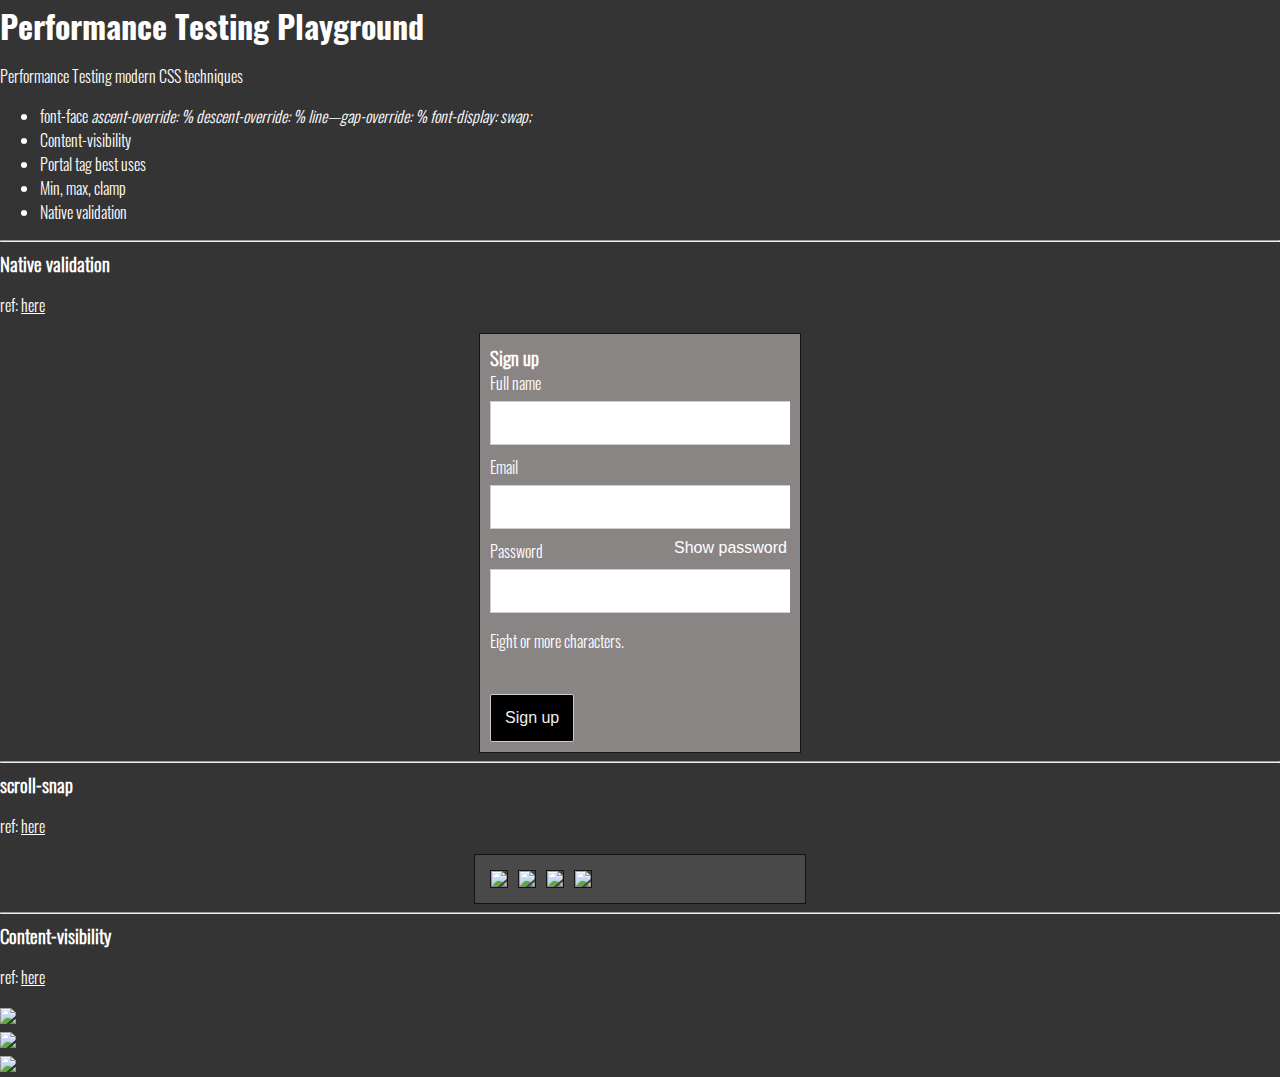
==== index.html @ 06c96e79 "index update" ====
<!DOCTYPE html> 
<html>
<head>
    <title>Performance Testing Playground</title>
    <link href="css/main.css" rel="stylesheet" type="text/css">
    <link href="css/form.css" rel="stylesheet" type="text/css">
    <script src="js/sign-UpForm.js" defer></script>

</head>
<body>
    <h1>Performance Testing Playground </h1>
<p>Performance Testing modern CSS techniques</p>
<ul><!--make sticky-->
    <li>font-face <i>ascent-override: % descent-override: % line—gap-override: % font-display: swap;</i> </li>
    <li>Content-visibility</li>
    <li>Portal tag best uses</li>
    <li>Min, max, clamp </li>
    <li>Native validation</li>
</ul>
<hr>
<h3>Native validation</h3>
<p>ref: <a href="https://web.dev/sign-up-form-best-practices/">here</a></p>
<div id="form-container">
    <form action="#" method="post">     
        <h3>Sign up</h3>
        <section>        
        <label for="name">Full name</label>
        <input id="name" name="name" autocomplete="name" 
                pattern="[\p{L}\.\- ]+" required>
        </section>
        <section>        
        <label for="email">Email</label>
        <input id="email" name="email" autocomplete="username"
                type="email" required>
        </section>
        <section>
            <label for="password">Password</label>
            <button id="toggle-password" type="button" aria-label="Show password as plain text. 
                    Warning: this will display your password on the screen.">Show password</button>
            <input id="password" name="password" type="password" autocomplete="new-password" 
                minlength="8" aria-describedby="password-constraints" required>
            <div id="password-constraints"> <p>Eight or more characters.</p></div>
        </section>
        <button id="sign-up">Sign up</button>
    </form>
</div>

<hr>

<h3>scroll-snap</h3>
<p>ref: <a href="https://developers.google.com/web/updates/2018/07/css-scroll-snap#the_case_for_scroll_snapping">here</a></p>
<div id="gallery">
    <img src="https://source.unsplash.com/random/300x300?123">
    <img src="https://source.unsplash.com/random/300x300?321">
    <img src="https://source.unsplash.com/random/300x300?234">
    <img src="https://source.unsplash.com/random/300x300?543">
</div>
<hr>
<h3>Content-visibility</h3>
<p>ref: <a href="https://web.dev/content-visibility/">here</a></p>
<section>
    <img src="https://source.unsplash.com/random/1200x800">

</section>
<section>
    <img src="https://source.unsplash.com/random/1200x400">

</section>
<section>
    <img src="https://source.unsplash.com/random/1200x600">

</section>

</body>
</html>
---- css/main.css ----
html, body, div, span, applet, object, iframe,
h1, h2, h3, h4, h5, h6, p, blockquote, pre,
a, abbr, acronym, address, big, cite, code,
del, dfn, em, img, ins, kbd, q, s, samp,
small, strike, strong, sub, sup, tt, var,
b, u, i, center,
dl, dt, dd, ol, ul, li,
fieldset, form, label, legend,
table, caption, tbody, tfoot, thead, tr, th, td,
article, aside, canvas, details, embed, 
figure, figcaption, footer, header, hgroup, 
menu, nav, output, ruby, section, summary,
time, mark, audio, video {
	margin: 0;
	padding: 0;
	border: 0;
	vertical-align: baseline;
}


@font-face {
    
    ascent-override: 125%;
    descent-override: 25%;
    line-gap-override: 0%;
    font-family: 'Oswald';
    src: url('../fonts/Oswald/Oswald-VariableFont_wght.ttf') format("truetype");
    font-display: swap;
  }
  @font-face {
    font-family: 'OswaldLite';
    src: url('../fonts/Oswald/static/Oswald-Light.ttf') format("truetype");
  }
body{
    background-color: #353434;
    color: #ffffff;
    font-family: "OswaldLite", Arial;

}
p{
    display: block;
    margin-block-start: 1em;
    margin-block-end: 1em;
    margin-inline-start: 0px;
    margin-inline-end: 0px;
}
a{
  color: #ffffff;
}
ul{
    display: block;
    
    margin-block-start: 1em;
    margin-block-end: 1em;
    margin-inline-start: 0px;
    margin-inline-end: 0px;
    padding-inline-start: 40px;
}
h1{
    font-family: "Oswald";
    
}
section{
    
    content-visibility: auto;
    contain-intrinsic-size: 1000px; /* Acts as a placeholder size in lieu of rendered content.*/
    /*https://web.dev/content-visibility/*/
  }


  #gallery {
    background-color: #494949;

    scroll-snap-type: x mandatory;
    width: 310px;
    overflow-x: scroll;
    display: flex;

    margin: auto;
  
  border: 1px solid #141414;
  padding: 10px;
  }
  
  #gallery img {
     scroll-snap-align: center;
     border: 1px solid #141414;
     margin: 5px;
  }
---- css/form.css ----
#form-container{
    max-width: 300px;
    background-color: #8a8585;
    padding: 10px;
   /* display: grid;
    place-items: center;*/
    
  margin: auto;
  width: 60%;
  border: 1px solid #141414;
  padding: 10px;

}

button#sign-up {
    background-color: black;
    border: 1px solid #ccc;
    border-radius: 2px;
    color: #eee;
    cursor: pointer;
    display: block;
    font-size: 20px; /* fallback */
    font-size: var(--small-mobile-font-size);
    font-weight: 400;
    margin: 3px 0 0 0;
    padding: 14px;
  }
  
  button:disabled {
    color: #888;
    cursor: default;
  }
  
  button#sign-up:not(:disabled):hover {
    background-color: #333;
    color: white;
  }
  
  button#toggle-password {
    background: none;
    border: none;
    cursor: pointer;
    font-size: 20px; /* fallback */
    font-size: var(--small-mobile-font-size);
    font-weight: 300;
    padding: 0;
    /* Display at the top right of the password section */
    position: absolute;
    top: 0;
    right: 3px;
    color: #ffffff;
  }
  
 
  

  
  input {
    border: 1px solid #ccc;
    font-size: 22px; /* fallback */
    font-size: var(--large-mobile-font-size);
    padding: 12px;
    width: 90%; /* fallback */
    width: 100%; /* full width minus padding */
    
  }
  
  input:not(:focus):invalid {
    color: red;
    outline-color: red;
  }
  
  label {
    display: block;
    font-size: 20px;
    font-size: var(--large-mobile-font-size);
    font-weight: 400;
    margin: 0 0 3px 0;
  }

  select {
    background-color: white;
    border: 1px solid #ccc;
    display: inline-block;
    font-size: var(--mobile-font-size);
    padding: 12px 12px 12px 11px;
    width: 100%;
  }
  
  textarea {
    border: 1px solid#ccc;
    font-family: sans-serif;
    font-size: 22px; /* fallback */
    font-size: var(--small-mobile-font-size);
    height: 5.5em;
    line-height: 1.4em;
    padding: 12px;
    width: 90%; /* fallback */
    width: calc(100% - 30px); /* full width minus padding */
  }
  
  
  @media (min-width: 400px) {
    
    button#sign-up {
      font-size: 22px; /* fallback */
      font-size: var(--large-mobile-font-size);
    }
  
    button#toggle-password {
      font-size: 22px; /* fallback */
      font-size: var(--large-mobile-font-size);
    }
  
    div.explanation {
      font-size: 16px;
    }
 
  
    input {
      font-size: 22px; /* fallback */
      font-size: var(--large-mobile-font-size);
    }
  
    label {
      font-size: 22px; /* fallback */
      font-size: var(--large-mobile-font-size);
      margin: 0 0 5px 0;
    }
  
    
  
    form section {
      margin: 0 0 10px 0;
    }
  
    form section:last-of-type {
      margin: 0 0 25px 0;
    }
    
    select {
      font-size: 22px; /* fallback */
      font-size: var(--large-mobile-font-size);
    }
    
    textarea {
      font-size: 22px; /* fallback */
      font-size: var(--large-mobile-font-size);
    }
  
  }
  
  
  @media (min-width: 500px) {
  
   
    button {
      font-size: 18px; /* fallback */
      font-size: var(--desktop-font-size);
    }
 
  
    input {
      font-size: 18px; /* fallback */
      font-size: var(--desktop-font-size);
    }
  
    label {
      font-size: 18px; /* fallback */
      font-size: var(--desktop-font-size);
      margin: 0 0 6px 0;
    }
  
    
  
  }
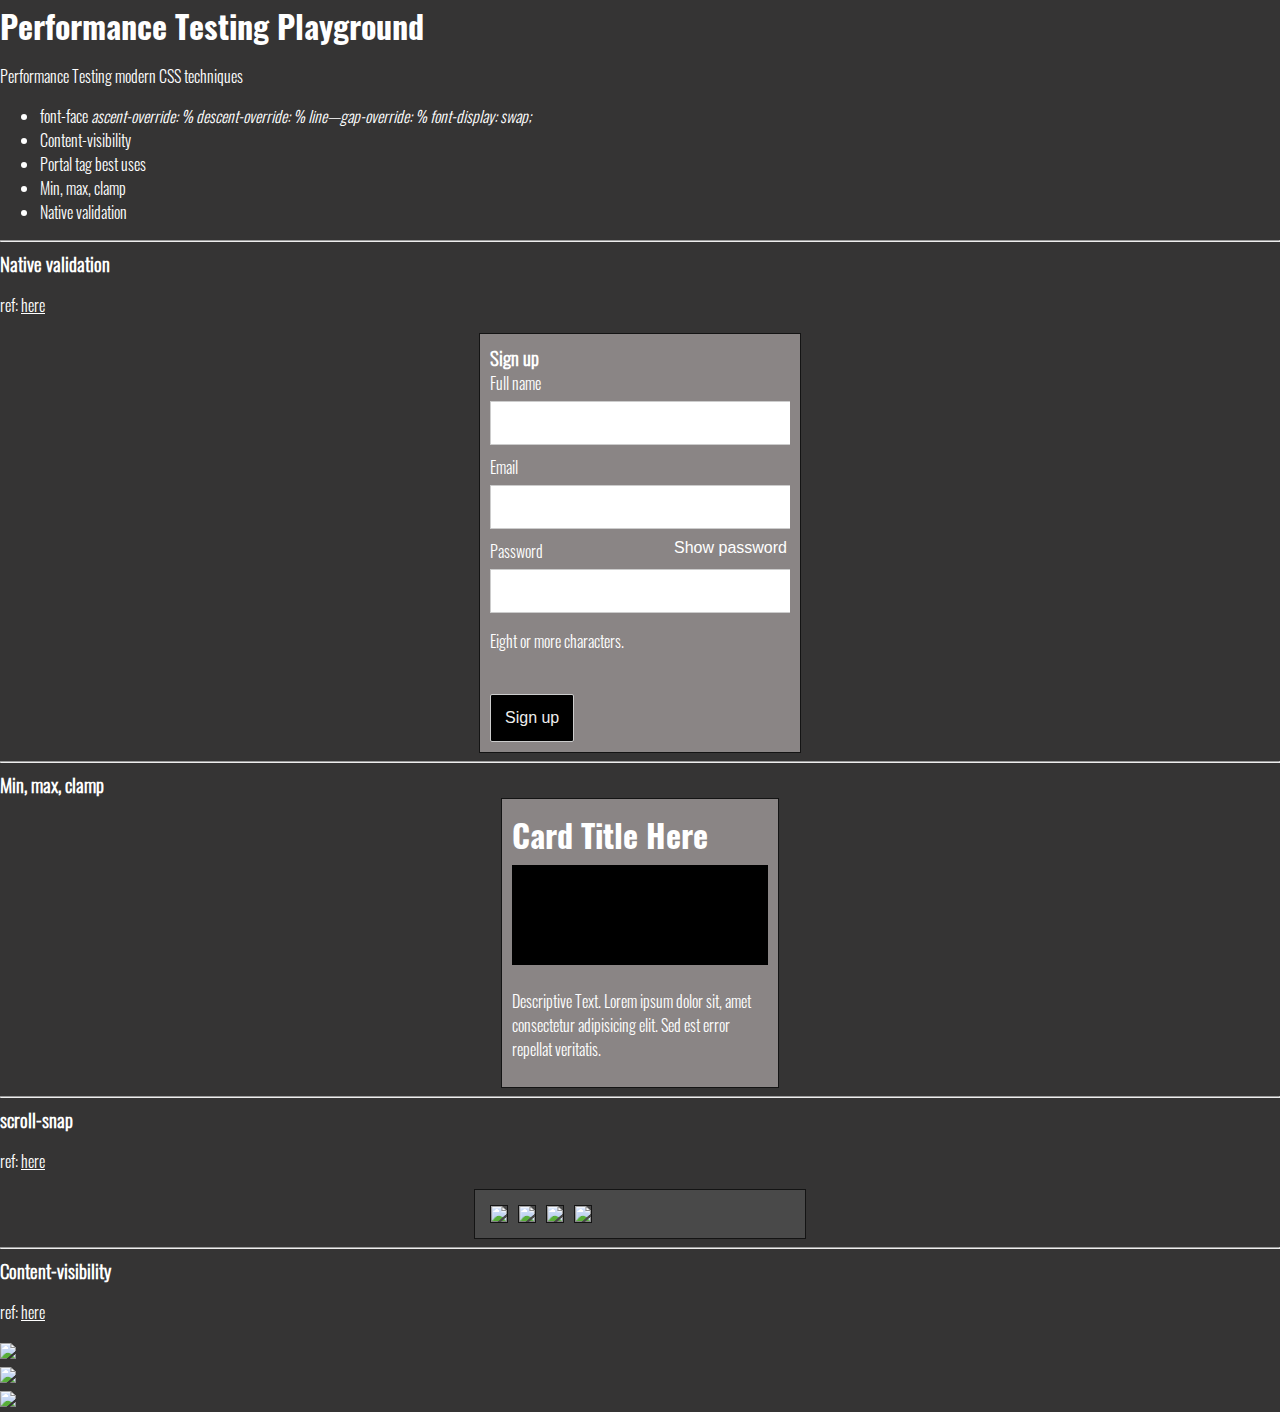
==== commit 71ac423d: "index update" ====
--- a/index.html
+++ b/index.html
@@ -4,6 +4,7 @@
     <title>Performance Testing Playground</title>
     <link href="css/main.css" rel="stylesheet" type="text/css">
     <link href="css/form.css" rel="stylesheet" type="text/css">
+    <link href="css/minMax.css" rel="stylesheet" type="text/css">
     <script src="js/sign-UpForm.js" defer></script>
 
 </head>
@@ -47,6 +48,14 @@
 
 <hr>
 
+<h3>Min, max, clamp</h3>
+<div class="card">
+    <h1>Card Title Here</h1>
+    <div class="visual"></div>
+    <p contenteditable>Descriptive Text. Lorem ipsum dolor sit, amet consectetur adipisicing elit. Sed est error repellat veritatis.</p>
+ </div>
+
+<hr>
 <h3>scroll-snap</h3>
 <p>ref: <a href="https://developers.google.com/web/updates/2018/07/css-scroll-snap#the_case_for_scroll_snapping">here</a></p>
 <div id="gallery">
--- a/css/form.css
+++ b/css/form.css
@@ -1,14 +1,13 @@
 #form-container{
     max-width: 300px;
+    display: flex;
+    flex-direction: column;
     background-color: #8a8585;
+    padding: 1rem;
+    margin: auto;
+    
+    border: 1px solid #141414;
     padding: 10px;
-   /* display: grid;
-    place-items: center;*/
-    
-  margin: auto;
-  width: 60%;
-  border: 1px solid #141414;
-  padding: 10px;
 
 }
 
--- a/css/minMax.css
+++ b/css/minMax.css
@@ -0,0 +1,21 @@
+
+  .visual {
+    height: 100px;
+    width: 100%;
+   /* aspect-ratio: 16 / 9;*/
+    background: #000000 ;
+    margin: 0.5rem 0;
+  }
+  
+  .card {
+    width: clamp(23ch, 20%, 46ch);
+    display: flex;
+    flex-direction: column;
+    background-color: #8a8585;
+    padding: 1rem;
+    margin: auto;
+   
+    border: 1px solid #141414;
+    padding: 10px;
+  }
+  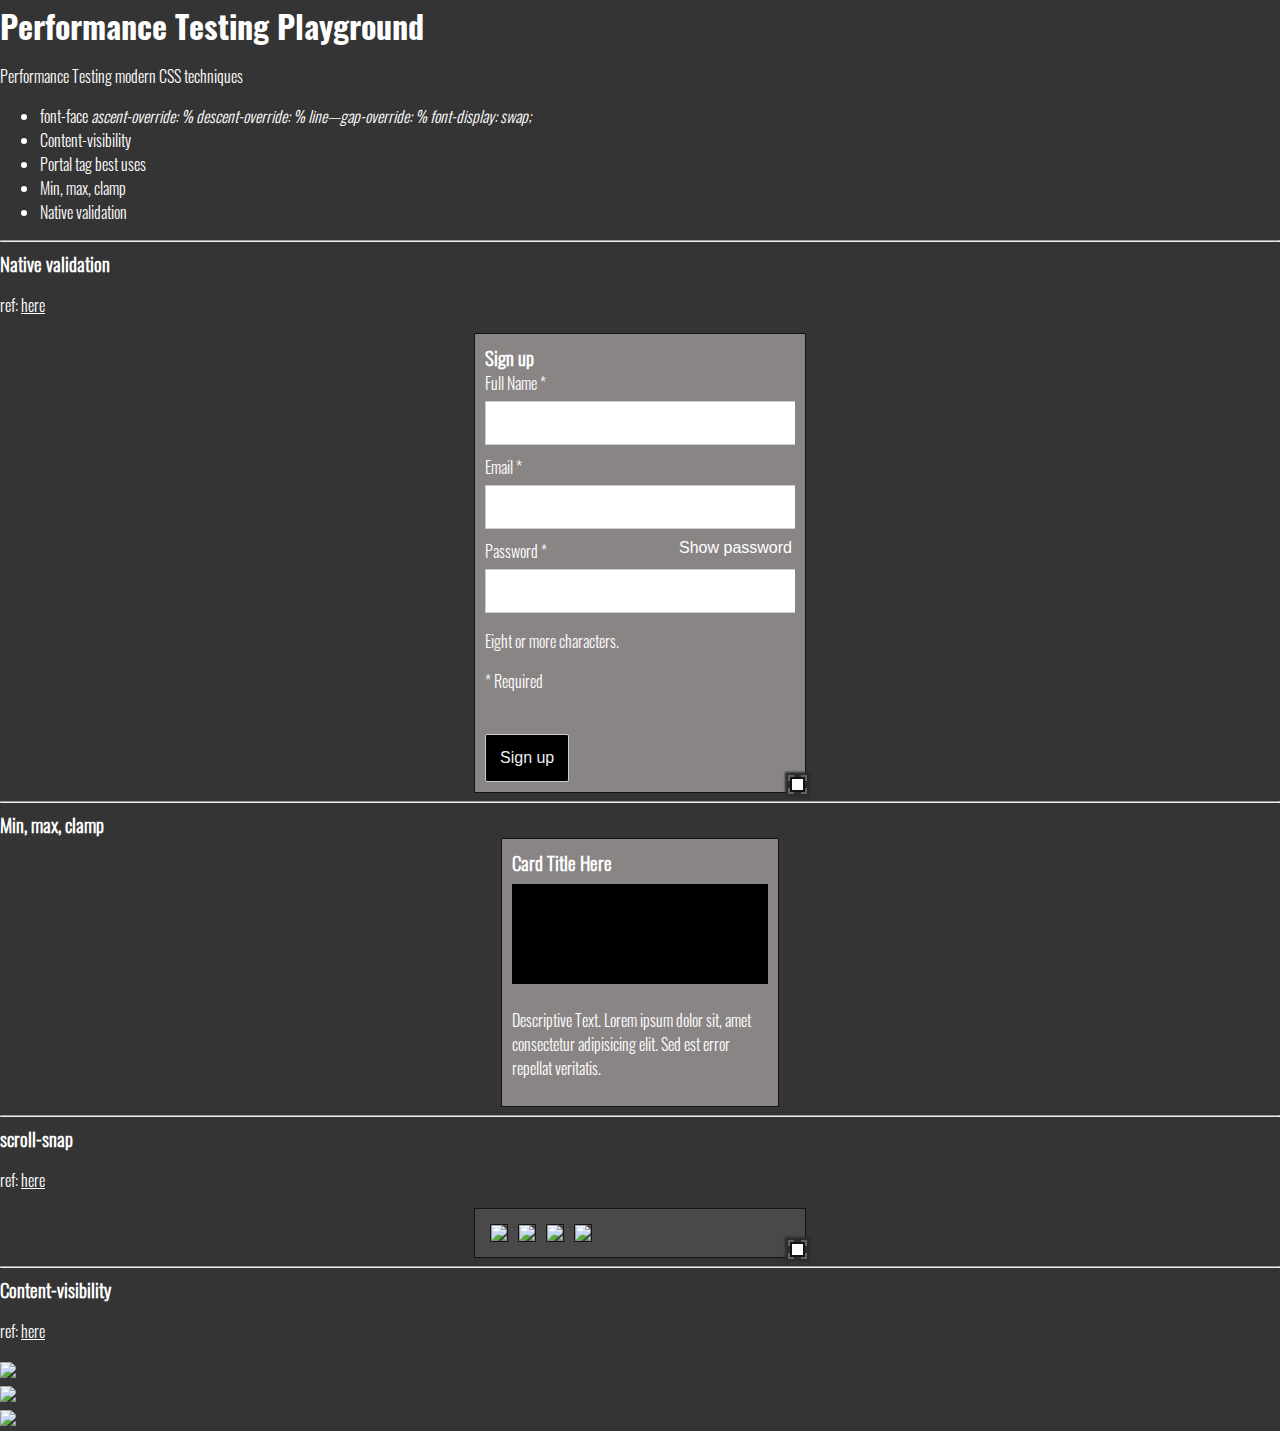
==== commit 5bfde688: "index changes" ====
--- a/index.html
+++ b/index.html
@@ -25,32 +25,33 @@
     <form action="#" method="post">     
         <h3>Sign up</h3>
         <section>        
-        <label for="name">Full name</label>
+        <label for="name">Full Name *</label>
         <input id="name" name="name" autocomplete="name" 
                 pattern="[\p{L}\.\- ]+" required>
         </section>
         <section>        
-        <label for="email">Email</label>
+        <label for="email">Email *</label>
         <input id="email" name="email" autocomplete="username"
-                type="email" required>
+                type="email" required pattern="[a-z0-9._%+-]+@[a-z0-9.-]+\.[a-z]{2,4}$" >
         </section>
         <section>
-            <label for="password">Password</label>
+            <label for="password">Password *</label>
             <button id="toggle-password" type="button" aria-label="Show password as plain text. 
                     Warning: this will display your password on the screen.">Show password</button>
             <input id="password" name="password" type="password" autocomplete="new-password" 
                 minlength="8" aria-describedby="password-constraints" required>
-            <div id="password-constraints"> <p>Eight or more characters.</p></div>
+            <div id="password-constraints"> <p>Eight or more characters.</p> <p>* Required</p></div>
         </section>
         <button id="sign-up">Sign up</button>
     </form>
+   
 </div>
 
 <hr>
 
 <h3>Min, max, clamp</h3>
 <div class="card">
-    <h1>Card Title Here</h1>
+    <h3>Card Title Here</h3>
     <div class="visual"></div>
     <p contenteditable>Descriptive Text. Lorem ipsum dolor sit, amet consectetur adipisicing elit. Sed est error repellat veritatis.</p>
  </div>
--- a/css/main.css
+++ b/css/main.css
@@ -75,15 +75,21 @@
     width: 310px;
     overflow-x: scroll;
     display: flex;
-
     margin: auto;
-  
-  border: 1px solid #141414;
-  padding: 10px;
+    border: 1px solid #141414;
+    padding: 10px;
+    resize: both;
   }
   
   #gallery img {
      scroll-snap-align: center;
      border: 1px solid #141414;
      margin: 5px;
-  }+  }
+
+  ::-webkit-resizer {
+    border: 2px solid #141414;
+    background: rgb(255, 255, 255);
+    box-shadow: 0 0 2px 5px rgb(44, 44, 44);
+    outline: 2px dashed rgb(97, 100, 97);
+}--- a/css/form.css
+++ b/css/form.css
@@ -1,14 +1,13 @@
 #form-container{
-    max-width: 300px;
-    display: flex;
-    flex-direction: column;
-    background-color: #8a8585;
-    padding: 1rem;
-    margin: auto;
-    
-    border: 1px solid #141414;
-    padding: 10px;
-
+  width: 310px;
+  overflow-x: scroll;
+  display: flex;
+  flex-direction: column;
+  margin: auto;
+  background-color: #8a8585;
+  border: 1px solid #141414;
+  padding: 10px;
+  resize: both;
 }
 
 button#sign-up {
@@ -67,6 +66,10 @@
   input:not(:focus):invalid {
     color: red;
     outline-color: red;
+  }
+  input:not(:focus):valid {
+    color: green;
+    outline-color: green;
   }
   
   label {
@@ -173,4 +176,4 @@
     
   
   }
-  +  
--- a/css/minMax.css
+++ b/css/minMax.css
@@ -14,8 +14,10 @@
     background-color: #8a8585;
     padding: 1rem;
     margin: auto;
-   
+
+    
     border: 1px solid #141414;
     padding: 10px;
+    
   }
   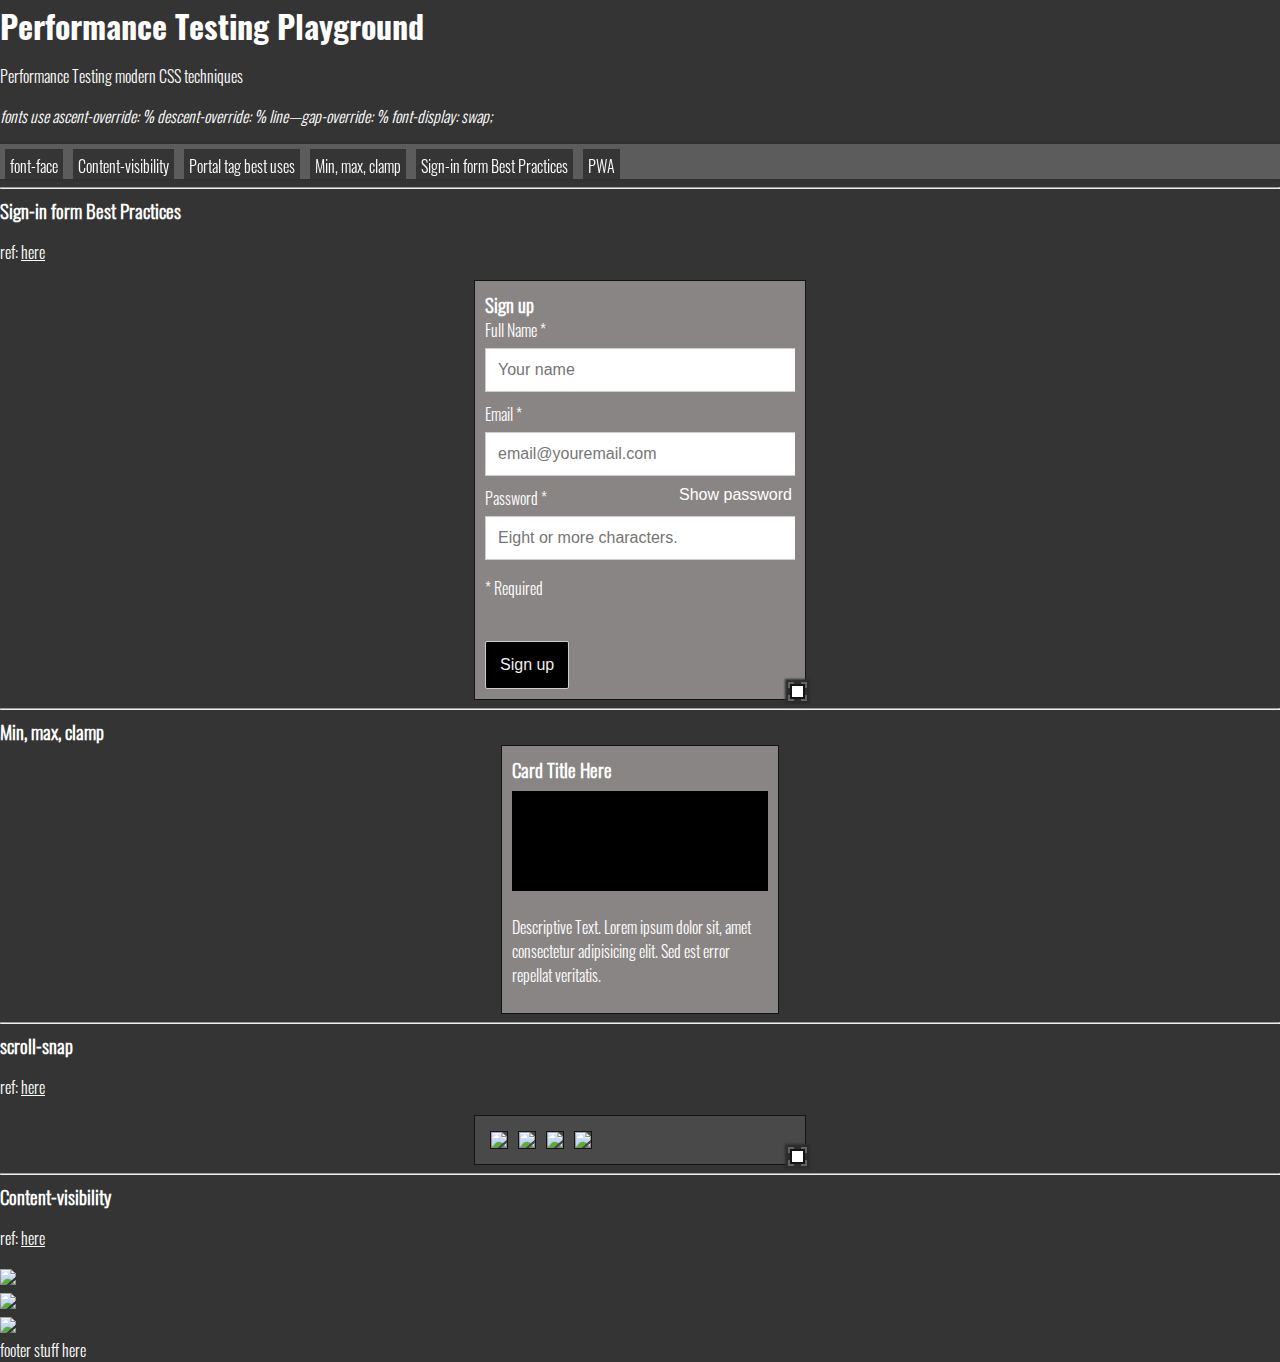
==== commit bb2d9dd1: "index updates" ====
--- a/index.html
+++ b/index.html
@@ -9,17 +9,23 @@
 
 </head>
 <body>
-    <h1>Performance Testing Playground </h1>
-<p>Performance Testing modern CSS techniques</p>
+    <header>
+        <h1>Performance Testing Playground </h1>
+        <p>Performance Testing modern CSS techniques</p>
+        <p><i>fonts use ascent-override: % descent-override: % line—gap-override: % font-display: swap;</i></p>
+    </header>
+<nav>
 <ul><!--make sticky-->
-    <li>font-face <i>ascent-override: % descent-override: % line—gap-override: % font-display: swap;</i> </li>
+    <li>font-face  </li>
     <li>Content-visibility</li>
     <li>Portal tag best uses</li>
     <li>Min, max, clamp </li>
-    <li>Native validation</li>
+    <li>Sign-in form Best Practices</li>
+    <li>PWA</li>
 </ul>
+</nav>
 <hr>
-<h3>Native validation</h3>
+<h3>Sign-in form Best Practices </h3>
 <p>ref: <a href="https://web.dev/sign-up-form-best-practices/">here</a></p>
 <div id="form-container">
     <form action="#" method="post">     
@@ -27,20 +33,20 @@
         <section>        
         <label for="name">Full Name *</label>
         <input id="name" name="name" autocomplete="name" 
-                pattern="[\p{L}\.\- ]+" required>
+                pattern="[\p{L}\.\- ]+" required placeholder="Your name">
         </section>
         <section>        
         <label for="email">Email *</label>
         <input id="email" name="email" autocomplete="username"
-                type="email" required pattern="[a-z0-9._%+-]+@[a-z0-9.-]+\.[a-z]{2,4}$" >
+                type="email" required pattern="[a-z0-9._%+-]+@[a-z0-9.-]+\.[a-z]{2,4}$" placeholder="email@youremail.com" >
         </section>
         <section>
             <label for="password">Password *</label>
             <button id="toggle-password" type="button" aria-label="Show password as plain text. 
                     Warning: this will display your password on the screen.">Show password</button>
             <input id="password" name="password" type="password" autocomplete="new-password" 
-                minlength="8" aria-describedby="password-constraints" required>
-            <div id="password-constraints"> <p>Eight or more characters.</p> <p>* Required</p></div>
+                minlength="8" aria-describedby="password-constraints" required placeholder="Eight or more characters.">
+            <div id="password-constraints">  <p>* Required</p></div>
         </section>
         <button id="sign-up">Sign up</button>
     </form>
@@ -80,6 +86,6 @@
     <img src="https://source.unsplash.com/random/1200x600">
 
 </section>
-
+<footer>footer stuff here</footer>
 </body>
 </html>--- a/css/main.css
+++ b/css/main.css
@@ -49,12 +49,10 @@
 }
 ul{
     display: block;
-    
     margin-block-start: 1em;
     margin-block-end: 1em;
     margin-inline-start: 0px;
     margin-inline-end: 0px;
-    padding-inline-start: 40px;
 }
 h1{
     font-family: "Oswald";
@@ -67,7 +65,38 @@
     /*https://web.dev/content-visibility/*/
   }
 
+  nav{
 
+    position:sticky;
+    top: 0;
+    z-index: 1000;
+    background-color: rgb(92, 92, 92);
+    box-shadow: 0px 0px 3px 0px rgb(44, 44, 44);
+    
+  }
+nav ul {
+  list-style-type: none;
+  margin: 0;
+  padding: 5;
+  overflow: hidden;
+  
+  width: auto;
+  height: 35px;
+}
+nav li {
+  float: left;
+  padding: 5px;
+  margin: 5px;
+  background: rgb(52, 53, 52);
+
+}
+nav li a {
+  display: block;
+  color: white;
+  text-align: center;
+  padding: 14px 16px;
+  text-decoration: none;
+}
   #gallery {
     background-color: #494949;
 
--- a/css/form.css
+++ b/css/form.css
@@ -8,6 +8,7 @@
   border: 1px solid #141414;
   padding: 10px;
   resize: both;
+  z-index: -1;
 }
 
 button#sign-up {
@@ -60,16 +61,20 @@
     padding: 12px;
     width: 90%; /* fallback */
     width: 100%; /* full width minus padding */
+    background-color: rgb(255, 255, 255);
     
   }
   
   input:not(:focus):invalid {
     color: red;
     outline-color: red;
+    /*background-color: rgb(230, 192, 175);*/
+    
   }
   input:not(:focus):valid {
     color: green;
     outline-color: green;
+    background-color: rgb(175, 230, 175);
   }
   
   label {
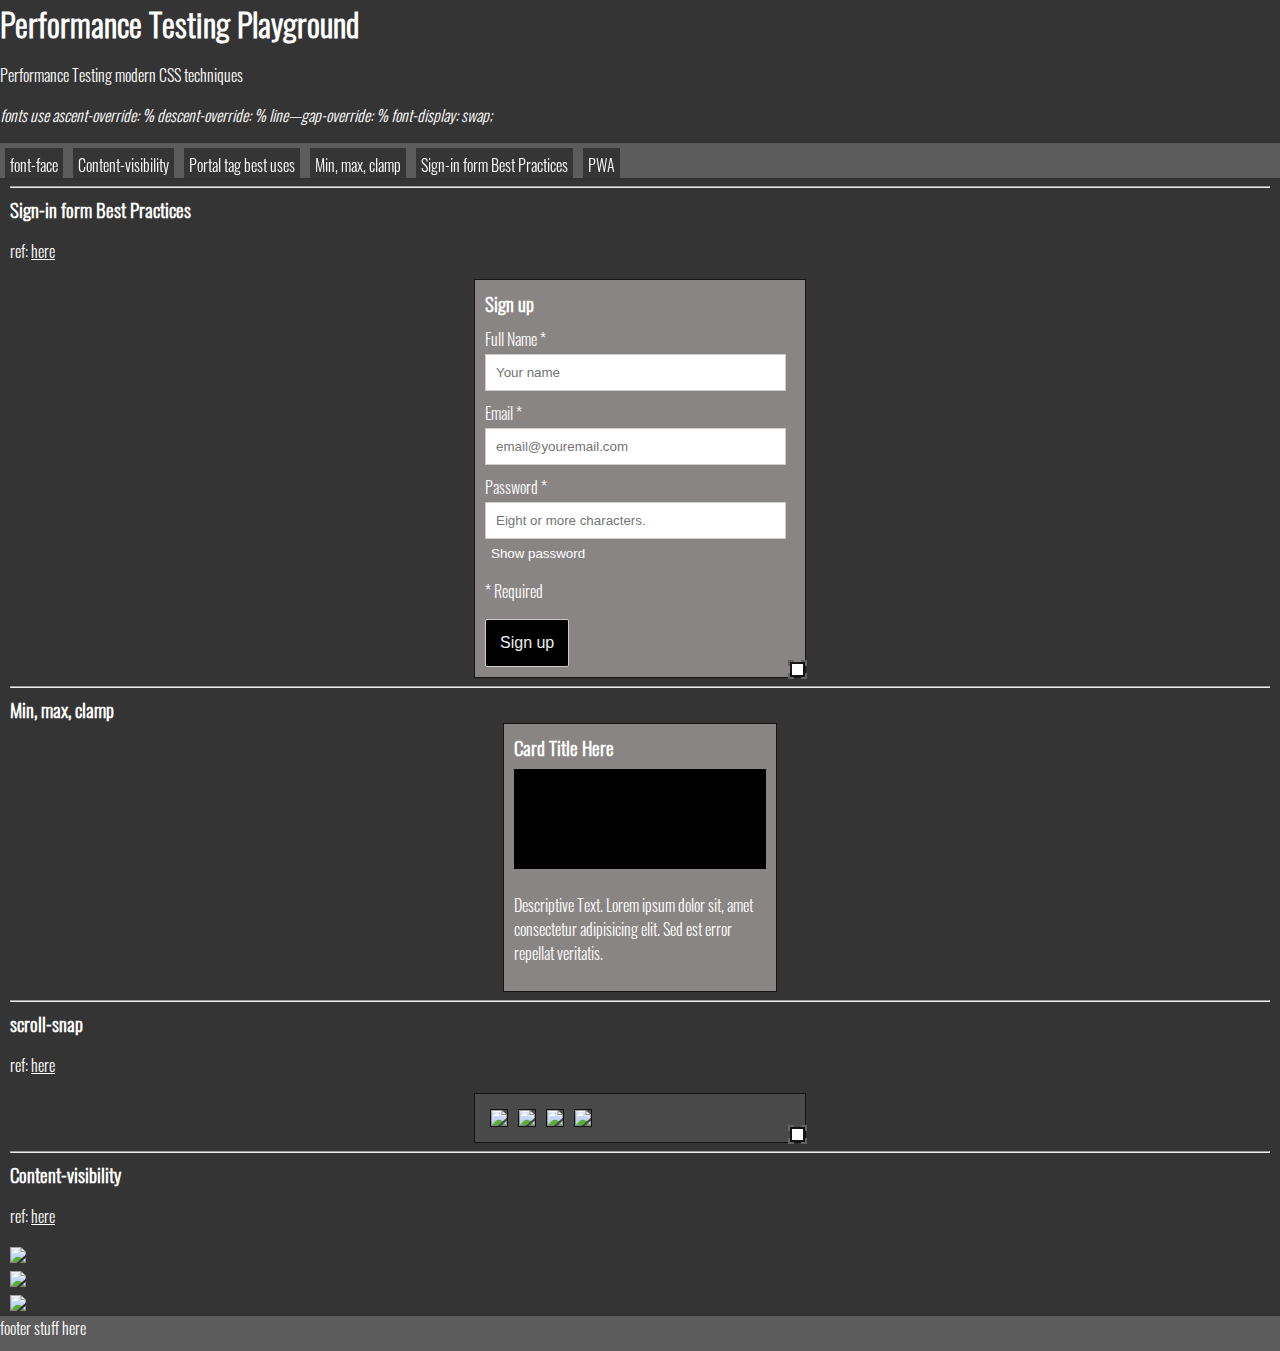
==== commit 845486f2: "updates" ====
--- a/index.html
+++ b/index.html
@@ -15,77 +15,82 @@
         <p><i>fonts use ascent-override: % descent-override: % line—gap-override: % font-display: swap;</i></p>
     </header>
 <nav>
-<ul><!--make sticky-->
-    <li>font-face  </li>
-    <li>Content-visibility</li>
-    <li>Portal tag best uses</li>
-    <li>Min, max, clamp </li>
-    <li>Sign-in form Best Practices</li>
-    <li>PWA</li>
-</ul>
+    <ul><!--make sticky-->
+        <li>font-face  </li>
+        <li>Content-visibility</li>
+        <li>Portal tag best uses</li>
+        <li>Min, max, clamp </li>
+        <li>Sign-in form Best Practices</li>
+        <li>PWA</li>
+    </ul>
 </nav>
-<hr>
-<h3>Sign-in form Best Practices </h3>
-<p>ref: <a href="https://web.dev/sign-up-form-best-practices/">here</a></p>
-<div id="form-container">
-    <form action="#" method="post">     
-        <h3>Sign up</h3>
-        <section>        
-        <label for="name">Full Name *</label>
-        <input id="name" name="name" autocomplete="name" 
-                pattern="[\p{L}\.\- ]+" required placeholder="Your name">
-        </section>
-        <section>        
-        <label for="email">Email *</label>
-        <input id="email" name="email" autocomplete="username"
-                type="email" required pattern="[a-z0-9._%+-]+@[a-z0-9.-]+\.[a-z]{2,4}$" placeholder="email@youremail.com" >
+<div id="page-content">
+    <hr>
+    <h3>Sign-in form Best Practices </h3>
+    <p>ref: <a href="https://web.dev/sign-up-form-best-practices/">here</a></p>
+    <div id="form-container">
+        <form action="#" method="post">     
+            <h3>Sign up</h3>
+            <section>        
+            <label for="name">Full Name *</label>
+            <input id="name" name="name" autocomplete="name" 
+                    pattern="[\p{L}\.\- ]+" required placeholder="Your name">
+            </section>
+            <section>        
+            <label for="email">Email *</label>
+            <input id="email" name="email" autocomplete="username"
+                    type="email" required pattern="[a-z0-9._%+-]+@[a-z0-9.-]+\.[a-z]{2,4}$" placeholder="email@youremail.com" >
+            </section>
+            <section>
+                <label for="password">Password *</label>
+                
+                <input id="password" name="password" type="password" autocomplete="new-password" 
+                    minlength="8" aria-describedby="password-constraints" required placeholder="Eight or more characters.">
+                <button id="toggle-password" type="button" aria-label="Show password as plain text. 
+                        Warning: this will display your password on the screen.">Show password</button>
+                <div id="password-constraints">  <p>* Required</p></div>
+            </section>
+            <button id="sign-up">Sign up</button>
+        </form>
+    
+    </div>
+
+    <hr>
+
+    <h3>Min, max, clamp</h3>
+    <div class="card">
+        <h3>Card Title Here</h3>
+        <div class="visual"></div>
+        <p contenteditable>Descriptive Text. Lorem ipsum dolor sit, amet consectetur adipisicing elit. Sed est error repellat veritatis.</p>
+    </div>
+
+    <hr>
+    <h3>scroll-snap</h3>
+    <p>ref: <a href="https://developers.google.com/web/updates/2018/07/css-scroll-snap#the_case_for_scroll_snapping">here</a></p>
+    <div id="gallery">
+        <img src="https://source.unsplash.com/random/300x300?123">
+        <img src="https://source.unsplash.com/random/300x300?321">
+        <img src="https://source.unsplash.com/random/300x300?234">
+        <img src="https://source.unsplash.com/random/300x300?543">
+    </div>
+    <hr>
+    <h3>Content-visibility</h3>
+    <p>ref: <a href="https://web.dev/content-visibility/">here</a></p>
+    <div id= "content-visible">
+        <section>
+            <img src="https://source.unsplash.com/random/1200x800">
+
         </section>
         <section>
-            <label for="password">Password *</label>
-            <button id="toggle-password" type="button" aria-label="Show password as plain text. 
-                    Warning: this will display your password on the screen.">Show password</button>
-            <input id="password" name="password" type="password" autocomplete="new-password" 
-                minlength="8" aria-describedby="password-constraints" required placeholder="Eight or more characters.">
-            <div id="password-constraints">  <p>* Required</p></div>
+            <img src="https://source.unsplash.com/random/1200x400">
+
         </section>
-        <button id="sign-up">Sign up</button>
-    </form>
-   
+        <section>
+            <img src="https://source.unsplash.com/random/1200x600">
+
+        </section>
+    </div>
 </div>
-
-<hr>
-
-<h3>Min, max, clamp</h3>
-<div class="card">
-    <h3>Card Title Here</h3>
-    <div class="visual"></div>
-    <p contenteditable>Descriptive Text. Lorem ipsum dolor sit, amet consectetur adipisicing elit. Sed est error repellat veritatis.</p>
- </div>
-
-<hr>
-<h3>scroll-snap</h3>
-<p>ref: <a href="https://developers.google.com/web/updates/2018/07/css-scroll-snap#the_case_for_scroll_snapping">here</a></p>
-<div id="gallery">
-    <img src="https://source.unsplash.com/random/300x300?123">
-    <img src="https://source.unsplash.com/random/300x300?321">
-    <img src="https://source.unsplash.com/random/300x300?234">
-    <img src="https://source.unsplash.com/random/300x300?543">
-</div>
-<hr>
-<h3>Content-visibility</h3>
-<p>ref: <a href="https://web.dev/content-visibility/">here</a></p>
-<section>
-    <img src="https://source.unsplash.com/random/1200x800">
-
-</section>
-<section>
-    <img src="https://source.unsplash.com/random/1200x400">
-
-</section>
-<section>
-    <img src="https://source.unsplash.com/random/1200x600">
-
-</section>
 <footer>footer stuff here</footer>
 </body>
 </html>--- a/css/main.css
+++ b/css/main.css
@@ -36,6 +36,7 @@
     color: #ffffff;
     font-family: "OswaldLite", Arial;
 
+
 }
 p{
     display: block;
@@ -54,17 +55,27 @@
     margin-inline-start: 0px;
     margin-inline-end: 0px;
 }
-h1{
+h1 h2 h3 h4 h5 h6{
     font-family: "Oswald";
-    
 }
 section{
-    
-    content-visibility: auto;
-    contain-intrinsic-size: 1000px; /* Acts as a placeholder size in lieu of rendered content.*/
+  width: 100%;
+}
+#page-content{
+  margin:0px 10px 0px 10px
+}
+
+#content-visible section{
+  content-visibility: auto;
+    contain-intrinsic-size: 500px; /* Acts as a placeholder size in lieu of rendered content.*/
     /*https://web.dev/content-visibility/*/
-  }
+}
+#content-visible img{
+  width: 100%;
+  height: auto;
+}
 
+/* Navigation stuff, you know ... that same old unorder listMcgee ///////////// */
   nav{
 
     position:sticky;
@@ -97,6 +108,14 @@
   padding: 14px 16px;
   text-decoration: none;
 }
+/* Navigation stuff, ends       ///////////// */
+footer{
+  height: 35px;
+  background-color: rgb(92, 92, 92);
+  box-shadow: 0px 0px 3px 0px rgb(44, 44, 44);
+}
+
+/* I think I'll move this gallery stuff somewhere else later*/
   #gallery {
     background-color: #494949;
 
@@ -116,9 +135,11 @@
      margin: 5px;
   }
 
+
+
   ::-webkit-resizer {
     border: 2px solid #141414;
     background: rgb(255, 255, 255);
-    box-shadow: 0 0 2px 5px rgb(44, 44, 44);
+   /* box-shadow: 0 0 2px 5px rgb(44, 44, 44);*/
     outline: 2px dashed rgb(97, 100, 97);
 }--- a/css/form.css
+++ b/css/form.css
@@ -39,30 +39,20 @@
     background: none;
     border: none;
     cursor: pointer;
-    font-size: 20px; /* fallback */
-    font-size: var(--small-mobile-font-size);
-    font-weight: 300;
-    padding: 0;
-    /* Display at the top right of the password section */
-    position: absolute;
-    top: 0;
-    right: 3px;
     color: #ffffff;
+    flex: 1;
   }
   
- 
-  
-
+  #form-container section{
+    flex-direction:row-reverse;
+    margin: 10px 0px 10px 0px;
+  }
   
   input {
     border: 1px solid #ccc;
-    font-size: 22px; /* fallback */
-    font-size: var(--large-mobile-font-size);
-    padding: 12px;
-    width: 90%; /* fallback */
-    width: 100%; /* full width minus padding */
+    padding: 10px;
+    width: 90%; 
     background-color: rgb(255, 255, 255);
-    
   }
   
   input:not(:focus):invalid {
@@ -107,78 +97,7 @@
   }
   
   
-  @media (min-width: 400px) {
-    
-    button#sign-up {
-      font-size: 22px; /* fallback */
-      font-size: var(--large-mobile-font-size);
-    }
+
   
-    button#toggle-password {
-      font-size: 22px; /* fallback */
-      font-size: var(--large-mobile-font-size);
-    }
+
   
-    div.explanation {
-      font-size: 16px;
-    }
- 
-  
-    input {
-      font-size: 22px; /* fallback */
-      font-size: var(--large-mobile-font-size);
-    }
-  
-    label {
-      font-size: 22px; /* fallback */
-      font-size: var(--large-mobile-font-size);
-      margin: 0 0 5px 0;
-    }
-  
-    
-  
-    form section {
-      margin: 0 0 10px 0;
-    }
-  
-    form section:last-of-type {
-      margin: 0 0 25px 0;
-    }
-    
-    select {
-      font-size: 22px; /* fallback */
-      font-size: var(--large-mobile-font-size);
-    }
-    
-    textarea {
-      font-size: 22px; /* fallback */
-      font-size: var(--large-mobile-font-size);
-    }
-  
-  }
-  
-  
-  @media (min-width: 500px) {
-  
-   
-    button {
-      font-size: 18px; /* fallback */
-      font-size: var(--desktop-font-size);
-    }
- 
-  
-    input {
-      font-size: 18px; /* fallback */
-      font-size: var(--desktop-font-size);
-    }
-  
-    label {
-      font-size: 18px; /* fallback */
-      font-size: var(--desktop-font-size);
-      margin: 0 0 6px 0;
-    }
-  
-    
-  
-  }
-  
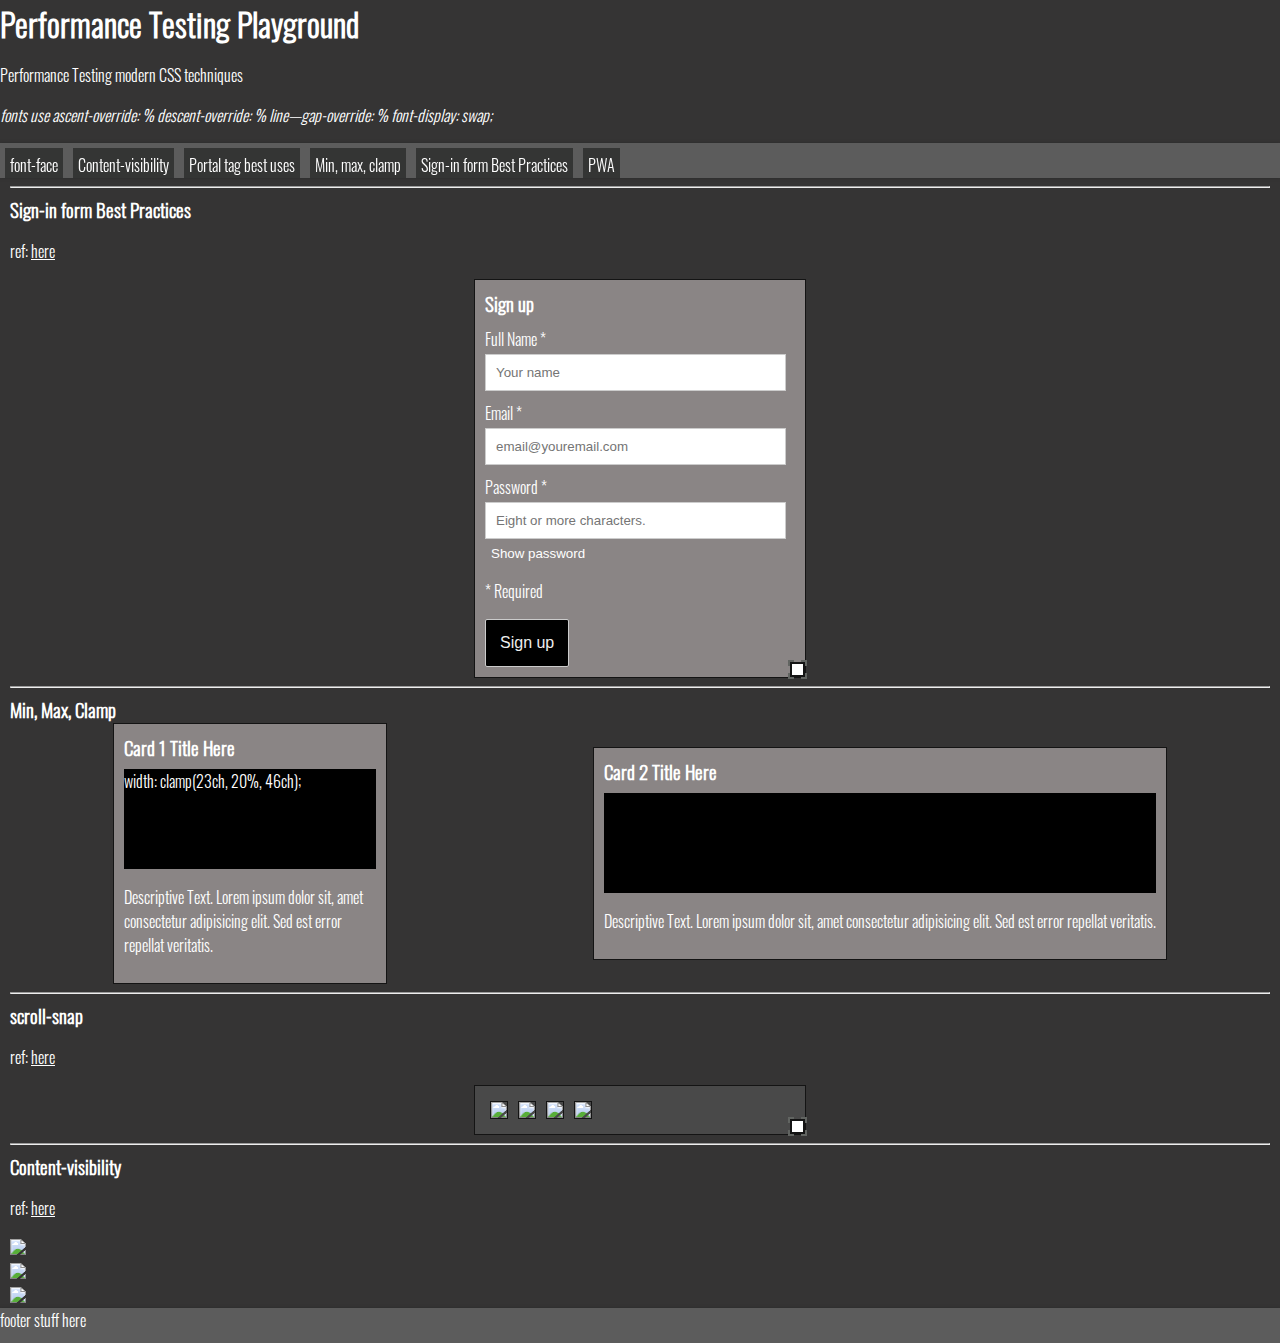
==== commit 8d84ca5e: "uodates" ====
--- a/index.html
+++ b/index.html
@@ -57,12 +57,20 @@
 
     <hr>
 
-    <h3>Min, max, clamp</h3>
-    <div class="card">
-        <h3>Card Title Here</h3>
-        <div class="visual"></div>
-        <p contenteditable>Descriptive Text. Lorem ipsum dolor sit, amet consectetur adipisicing elit. Sed est error repellat veritatis.</p>
+    <h3>Min, Max, Clamp</h3>
+    <div class="card-holder">
+        <div class="card" id="card1">
+            <h3>Card 1 Title Here</h3>
+            <div class="visual">width: clamp(23ch, 20%, 46ch);</div>
+            <p contenteditable>Descriptive Text. Lorem ipsum dolor sit, amet consectetur adipisicing elit. Sed est error repellat veritatis.</p>
+        </div>
+        <div class="card" id="card2">
+            <h3>Card 2 Title Here</h3>
+            <div class="visual"></div>
+            <p contenteditable>Descriptive Text. Lorem ipsum dolor sit, amet consectetur adipisicing elit. Sed est error repellat veritatis.</p>
+        </div>
     </div>
+
 
     <hr>
     <h3>scroll-snap</h3>
--- a/css/main.css
+++ b/css/main.css
@@ -60,9 +60,11 @@
 }
 section{
   width: 100%;
+  
 }
 #page-content{
-  margin:0px 10px 0px 10px
+  margin:0px 10px 0px 10px;
+
 }
 
 #content-visible section{
--- a/css/minMax.css
+++ b/css/minMax.css
@@ -1,4 +1,9 @@
-
+/*Min Max Clamp stuff*/
+.card-holder{
+    display: flex;
+    flex-direction: row;
+    flex-wrap: wrap;
+}
   .visual {
     height: 100px;
     width: 100%;
@@ -8,16 +13,19 @@
   }
   
   .card {
-    width: clamp(23ch, 20%, 46ch);
-    display: flex;
-    flex-direction: column;
+    
+   
     background-color: #8a8585;
     padding: 1rem;
     margin: auto;
-
-    
     border: 1px solid #141414;
-    padding: 10px;
-    
+    padding: 10px;  
+    min-width: 200px;
+  }
+  #card1 {
+    width: clamp(23ch, 20%, 46ch);    
+  }
+  #card2 {
+    height: clamp(23ch, 20%, 23ch); 
   }
   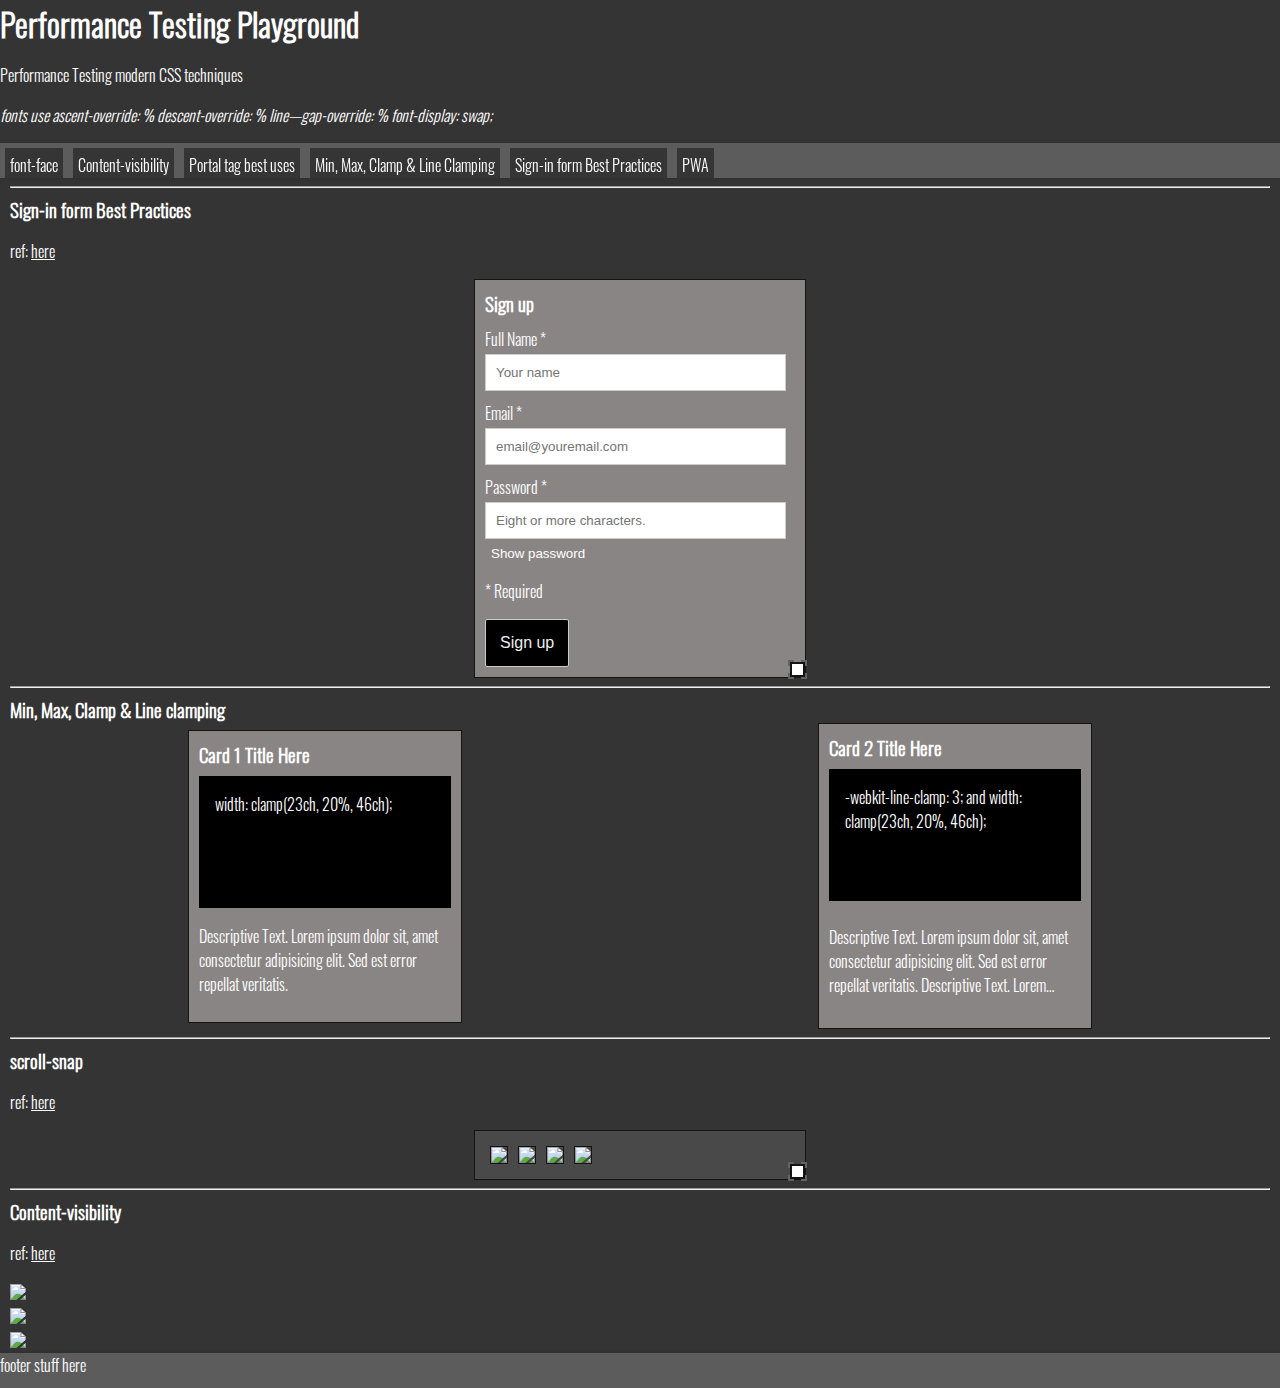
==== commit c7c49be8: "updates lineclamping" ====
--- a/index.html
+++ b/index.html
@@ -19,7 +19,7 @@
         <li>font-face  </li>
         <li>Content-visibility</li>
         <li>Portal tag best uses</li>
-        <li>Min, max, clamp </li>
+        <li>Min, Max, Clamp & Line Clamping</li>
         <li>Sign-in form Best Practices</li>
         <li>PWA</li>
     </ul>
@@ -57,17 +57,19 @@
 
     <hr>
 
-    <h3>Min, Max, Clamp</h3>
+    <h3>Min, Max, Clamp & Line clamping</h3>
     <div class="card-holder">
         <div class="card" id="card1">
             <h3>Card 1 Title Here</h3>
             <div class="visual">width: clamp(23ch, 20%, 46ch);</div>
-            <p contenteditable>Descriptive Text. Lorem ipsum dolor sit, amet consectetur adipisicing elit. Sed est error repellat veritatis.</p>
+            <p class="cardDesc"contenteditable>Descriptive Text. Lorem ipsum dolor sit, amet consectetur adipisicing elit. Sed est error repellat veritatis.</p>
         </div>
         <div class="card" id="card2">
             <h3>Card 2 Title Here</h3>
-            <div class="visual"></div>
-            <p contenteditable>Descriptive Text. Lorem ipsum dolor sit, amet consectetur adipisicing elit. Sed est error repellat veritatis.</p>
+            <div class="visual">-webkit-line-clamp: 3; and width: clamp(23ch, 20%, 46ch); </div>
+            <p class="cardDesc" contenteditable>Descriptive Text. Lorem ipsum dolor sit, amet consectetur adipisicing elit. Sed est error repellat veritatis.
+                Descriptive Text. Lorem ipsum dolor sit, amet consectetur adipisicing elit. Sed est error repellat veritatis.Descriptive Text. Lorem ipsum dolor sit, amet consectetur adipisicing elit. Sed est error repellat veritatis.
+            </p>
         </div>
     </div>
 
--- a/css/minMax.css
+++ b/css/minMax.css
@@ -6,14 +6,15 @@
 }
   .visual {
     height: 100px;
-    width: 100%;
+    
    /* aspect-ratio: 16 / 9;*/
     background: #000000 ;
     margin: 0.5rem 0;
+    padding: 1rem;
   }
   
   .card {
-    
+    flex-direction:column;
    
     background-color: #8a8585;
     padding: 1rem;
@@ -26,6 +27,11 @@
     width: clamp(23ch, 20%, 46ch);    
   }
   #card2 {
-    height: clamp(23ch, 20%, 23ch); 
+    width: clamp(23ch, 20%, 46ch);   
   }
-  +#card2 p {
+    display: -webkit-inline-box;
+    -webkit-line-clamp: 3;
+    -webkit-box-orient: vertical;  
+    overflow: hidden;
+}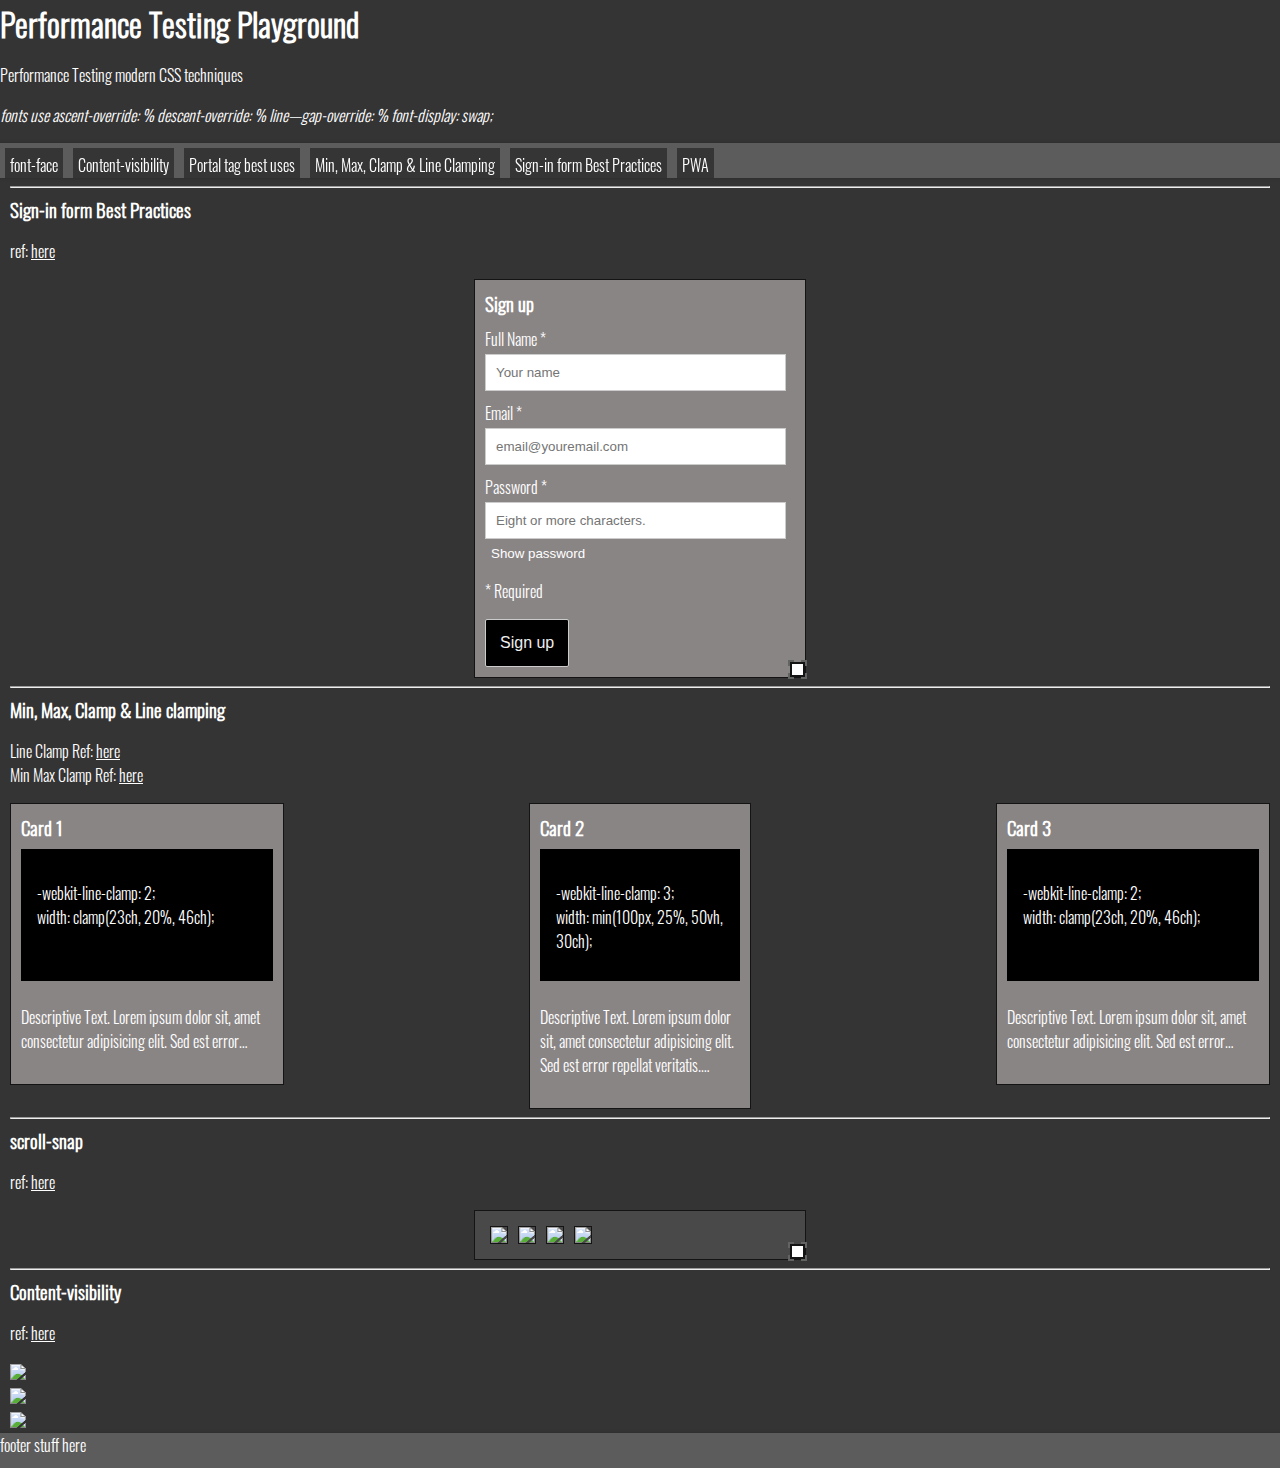
==== commit 4b8adb77: "flex updates" ====
--- a/index.html
+++ b/index.html
@@ -1,6 +1,7 @@
 <!DOCTYPE html> 
 <html>
 <head>
+    <meta name="viewport" content="width=device-width,initial-scale=1">
     <title>Performance Testing Playground</title>
     <link href="css/main.css" rel="stylesheet" type="text/css">
     <link href="css/form.css" rel="stylesheet" type="text/css">
@@ -58,16 +59,42 @@
     <hr>
 
     <h3>Min, Max, Clamp & Line clamping</h3>
+    <ul>
+        <li>Line Clamp Ref: <a href="https://developer.mozilla.org/en-US/docs/Web/CSS/-webkit-line-clamp">here</a></li>
+        <li>Min Max Clamp Ref: <a href="https://web.dev/min-max-clamp/">here</a></li>
+    </ul>  
     <div class="card-holder">
         <div class="card" id="card1">
-            <h3>Card 1 Title Here</h3>
-            <div class="visual">width: clamp(23ch, 20%, 46ch);</div>
-            <p class="cardDesc"contenteditable>Descriptive Text. Lorem ipsum dolor sit, amet consectetur adipisicing elit. Sed est error repellat veritatis.</p>
+            <h3>Card 1</h3>
+            <div class="visual">
+                <ul>
+                    <li>-webkit-line-clamp: 2;</li>
+                    <li>width: clamp(23ch, 20%, 46ch);</li>
+                </ul>  
+            </div>
+            <p contenteditable>Descriptive Text. Lorem ipsum dolor sit, amet consectetur adipisicing elit. Sed est error repellat veritatis.</p>
         </div>
         <div class="card" id="card2">
-            <h3>Card 2 Title Here</h3>
-            <div class="visual">-webkit-line-clamp: 3; and width: clamp(23ch, 20%, 46ch); </div>
-            <p class="cardDesc" contenteditable>Descriptive Text. Lorem ipsum dolor sit, amet consectetur adipisicing elit. Sed est error repellat veritatis.
+            <h3>Card 2</h3>
+            <div class="visual">
+                <ul>
+                    <li>-webkit-line-clamp: 3;</li>
+                    <li>width: min(100px, 25%, 50vh, 30ch); </li>
+                </ul>  
+            </div>
+            <p contenteditable>Descriptive Text. Lorem ipsum dolor sit, amet consectetur adipisicing elit. Sed est error repellat veritatis.
+                Descriptive Text. Lorem ipsum dolor sit, amet consectetur adipisicing elit. Sed est error repellat veritatis.Descriptive Text. Lorem ipsum dolor sit, amet consectetur adipisicing elit. Sed est error repellat veritatis.
+            </p>
+        </div>
+        <div class="card" id="card3">
+            <h3>Card 3</h3>
+            <div class="visual">
+                <ul>
+                    <li>-webkit-line-clamp: 2;</li>
+                    <li>width: clamp(23ch, 20%, 46ch); </li>
+                </ul>  
+            </div>
+            <p contenteditable>Descriptive Text. Lorem ipsum dolor sit, amet consectetur adipisicing elit. Sed est error repellat veritatis.
                 Descriptive Text. Lorem ipsum dolor sit, amet consectetur adipisicing elit. Sed est error repellat veritatis.Descriptive Text. Lorem ipsum dolor sit, amet consectetur adipisicing elit. Sed est error repellat veritatis.
             </p>
         </div>
--- a/css/minMax.css
+++ b/css/minMax.css
@@ -1,7 +1,8 @@
 /*Min Max Clamp stuff*/
 .card-holder{
     display: flex;
-    flex-direction: row;
+    align-items: flex-start;
+    justify-content: space-between;
     flex-wrap: wrap;
 }
   .visual {
@@ -14,24 +15,41 @@
   }
   
   .card {
-    flex-direction:column;
-   
     background-color: #8a8585;
     padding: 1rem;
-    margin: auto;
     border: 1px solid #141414;
     padding: 10px;  
     min-width: 200px;
+  }
+  .card ul{
+    list-style-type:none;
   }
   #card1 {
     width: clamp(23ch, 20%, 46ch);    
   }
   #card2 {
-    width: clamp(23ch, 20%, 46ch);   
+    width: min(100px, 25%, 50vh, 30ch);  
   }
+  #card3 {
+    width: clamp(23ch, 20%, 46ch);    
+  }
+
+
+#card3 p {
+    display: -webkit-inline-box;
+    -webkit-line-clamp: 2;
+    -webkit-box-orient: vertical;  
+    overflow: hidden;
+}
 #card2 p {
     display: -webkit-inline-box;
     -webkit-line-clamp: 3;
     -webkit-box-orient: vertical;  
     overflow: hidden;
+}
+#card1 p {
+    display: -webkit-inline-box;
+    -webkit-line-clamp: 2;
+    -webkit-box-orient: vertical;  
+    overflow: hidden;
 }